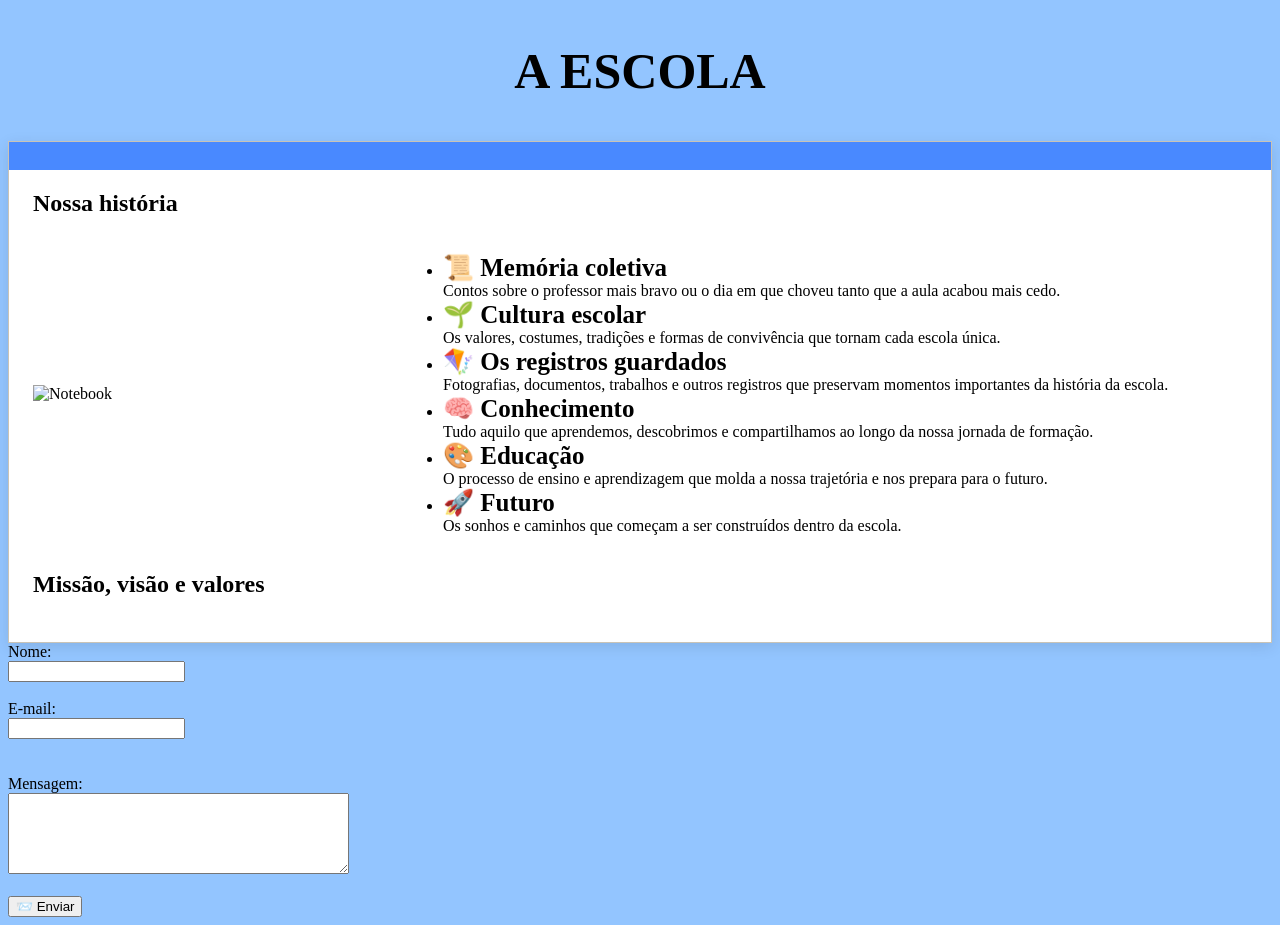
==== aula 1.html @ 06542d73 "Add files via upload" ====
<!DOCTYPE html>

<html lang="pt-br">
	<head>
	<meta charset="UTF-8">
		<title>Meu site</title>	
		
		<link rel="stylesheet" href="style.css">

	</head>

	<body>
		
		<h2 align="center" class="destaque-item1 class="titulo-site"><strong>A ESCOLA</strong></h2> 
		<p>
		</p>
<div class="card-escola">
	<div class="card-escola1">
	</div>	
		<h2>Nossa história</h2>
<div class="linha">

  <img src="Imagem.jpg" width="350" alt="Notebook">

  <ul>
	<li><strong class="destaque-item">&#128220; Memória coletiva</strong> <br> Contos sobre o professor mais bravo ou o dia em que choveu tanto que a aula acabou mais cedo.</li>
	<li><strong class="destaque-item">&#127793; Cultura escolar</strong> <br> Os valores, costumes, tradições e formas de convivência que tornam cada escola única.</li>
    <li><strong class="destaque-item">&#129665; Os registros guardados</strong> <br> Fotografias, documentos, trabalhos e outros registros que preservam momentos importantes da história da escola.</li>
    <li><strong class="destaque-item">&#129504; Conhecimento</strong> <br> Tudo aquilo que aprendemos, descobrimos e compartilhamos ao longo da nossa jornada de formação.</li>
	<li><strong class="destaque-item">&#x1F3A8; Educação</strong> <br> O processo de ensino e aprendizagem que molda a nossa trajetória e nos prepara para o futuro.</li>
	<li><strong class="destaque-item">&#x1F680; Futuro</strong> <br> Os sonhos e caminhos que começam a ser construídos dentro da escola.</li>
</ul>

</div>
		<h2>Missão, visão e valores</h2>
	<div class="card-missao">
	</div>		
</div>	
</div>
	<label for="nome">
	Nome:
	</label>
	<br>
	<input
	type="text"
	id="nome"
	name="nome">

	<br><br>		
	<label for="email">
	E-mail:
	</label>
	<br>
	<input
	type="email"
	id="email"
	name="email">
	
	<br><br><br>
	<label for="mensagem">
	Mensagem:
	</label>
	<br>
	<textarea
	id="mensagem"
	name="mensagem"
	rows="5"
	cols="40"
	></textarea>
	<br><br>
<a href=""><button type="button">&#128232; Enviar</button></a>


</form>

	</body>
	</h1>
</html>
---- style.css ----
body {    

  color: rgb(0, 0, 0);	
background-color: rgba(112, 179, 255, 0.753);
}
form { 
background-color: rgba(103, 136, 255, 0.767);
padding: 20px;
border-radius: 10px;
box-shadow: 0px 0px 10px rgb(0, 0, 0);
max-width: 385px;
margin: 0 auto;
}
.titulo-site {
text-align: center;
}
.linha {
display: flex;
align-items: center;
gap: 20px;
}
.destaque-item {
  font-size: 25px;
}
.card-escola {
  background: #FFFFFF;
  border: 1px solid #C9C3B6;
  border-radius: 0px 0px 5 5;
  padding: 24px;
  box-shadow: 0 4px 14px rgba(0,0,0,0.10);
}

.card-escola1 h2 {
  margin-top: 0;
  font-size: 25px;
}
.card-escola1 {
  background: #1768ffc7;
  margin: -24px -24px 20px -24px;
  padding: 14px 22px;
  border-radius: 0px 0px 0 0;
}

.destaque-item1 {
	align-item: center;
  font-size: 50px;
}
.card-missao h2 {
  margin-top: 0;
  font-size: 25px;
}
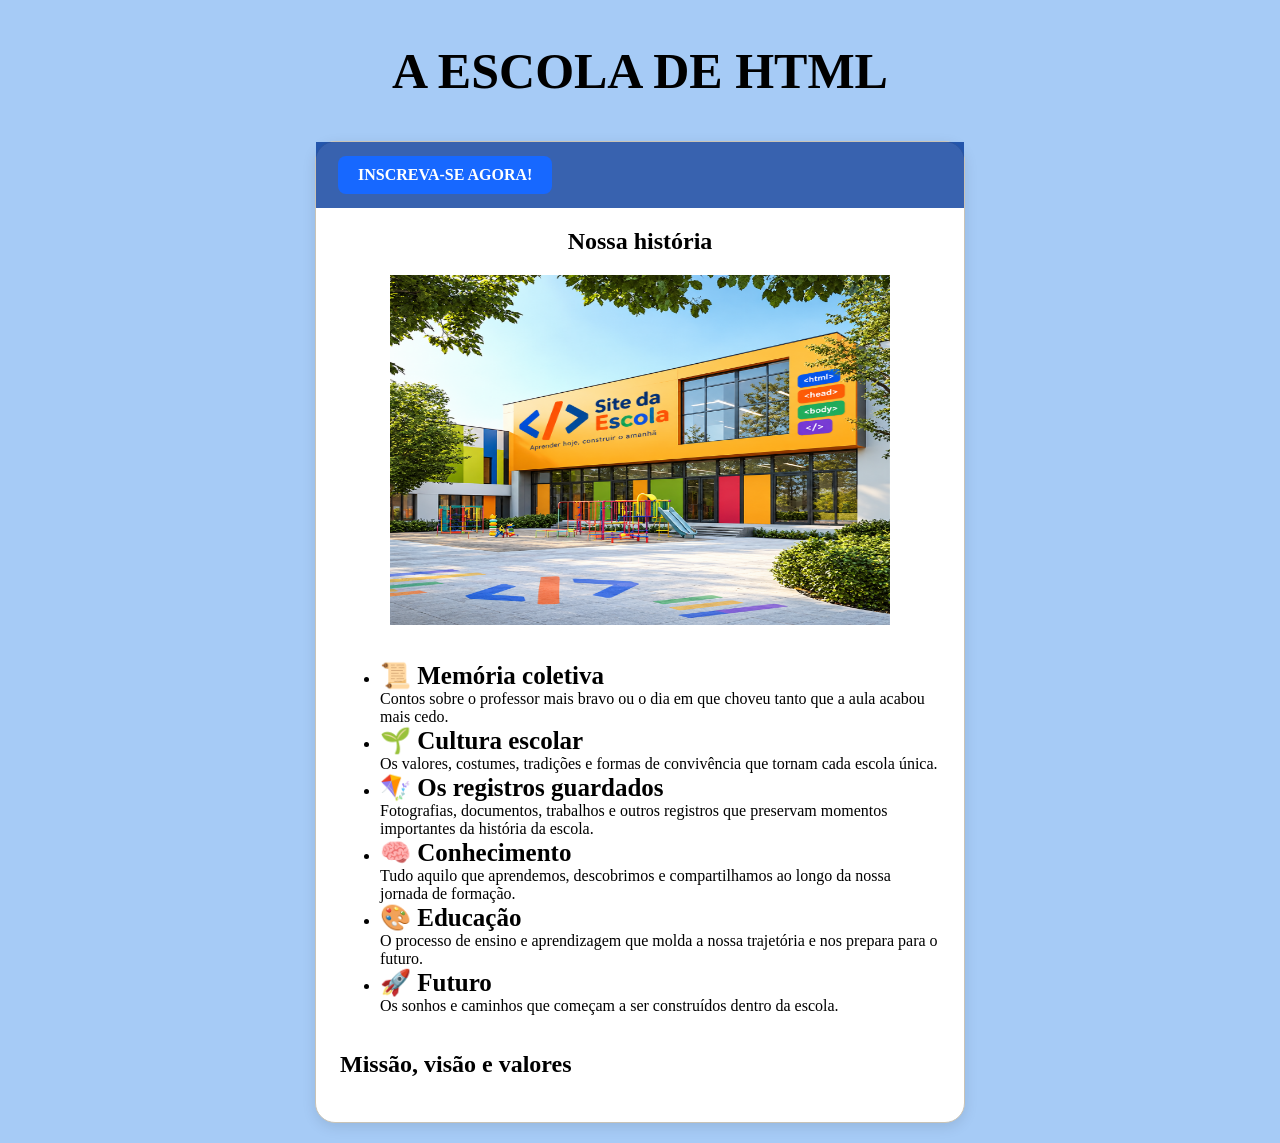
==== commit b187460f: "Add files via upload" ====
--- a/aula 1.html
+++ b/aula 1.html
@@ -7,20 +7,23 @@
 		
 		<link rel="stylesheet" href="style.css">
 
+
 	</head>
 
 	<body>
 		
-		<h2 align="center" class="destaque-item1 class="titulo-site"><strong>A ESCOLA</strong></h2> 
-		<p>
-		</p>
+	<h2 align="center" class="destaque-item1" class="titulo-site" ><strong>A ESCOLA DE HTML</strong></h2> 
 <div class="card-escola">
-	<div class="card-escola1">
+
+<div class="card-escola1">
+	<a href="matricula.html" class="botao">INSCREVA-SE AGORA!</a>
 	</div>	
-		<h2>Nossa história</h2>
+	
+		<h2 class="Nossa.Hitoria" align="center" >Nossa história</h2>
+ 	
 <div class="linha">
 
-  <img src="Imagem.jpg" width="350" alt="Notebook">
+<img class="card-img" src="imagem.jpg" alt="Fachada da escola">
 
   <ul>
 	<li><strong class="destaque-item">&#128220; Memória coletiva</strong> <br> Contos sobre o professor mais bravo ou o dia em que choveu tanto que a aula acabou mais cedo.</li>
@@ -37,39 +40,6 @@
 	</div>		
 </div>	
 </div>
-	<label for="nome">
-	Nome:
-	</label>
-	<br>
-	<input
-	type="text"
-	id="nome"
-	name="nome">
-
-	<br><br>		
-	<label for="email">
-	E-mail:
-	</label>
-	<br>
-	<input
-	type="email"
-	id="email"
-	name="email">
-	
-	<br><br><br>
-	<label for="mensagem">
-	Mensagem:
-	</label>
-	<br>
-	<textarea
-	id="mensagem"
-	name="mensagem"
-	rows="5"
-	cols="40"
-	></textarea>
-	<br><br>
-<a href=""><button type="button">&#128232; Enviar</button></a>
-
 
 </form>
 
--- a/style.css
+++ b/style.css
@@ -1,10 +1,10 @@
 body {    
 
   color: rgb(0, 0, 0);	
-background-color: rgba(112, 179, 255, 0.753);
+background-color: rgba(137, 187, 244, 0.753);
 }
 form { 
-background-color: rgba(103, 136, 255, 0.767);
+background-color: rgba(143, 168, 255, 0.767);
 padding: 20px;
 border-radius: 10px;
 box-shadow: 0px 0px 10px rgb(0, 0, 0);
@@ -12,7 +12,10 @@
 margin: 0 auto;
 }
 .titulo-site {
-text-align: center;
+  color:#FFFFFF;
+  text-align: center;
+  padding: 2px 6px;
+  border-radius: 4px;
 }
 .linha {
 display: flex;
@@ -22,12 +25,28 @@
 .destaque-item {
   font-size: 25px;
 }
-.card-escola {
+.linha {
+  display: flex;
+  flex-direction: column;   /* ← adicione esta linha */
+  align-items: center;
+  gap: 20px;
+}
+.card-escola { 
+   max-width: 600px;
+   margin: 20px auto;
+   background: #fff;
+   border-radius: 20px;
+   padding: 20px;
+   box-shadow: 0 4px 15px rgba(0,0,0,0.2);
   background: #FFFFFF;
   border: 1px solid #C9C3B6;
   border-radius: 0px 0px 5 5;
   padding: 24px;
   box-shadow: 0 4px 14px rgba(0,0,0,0.10);
+}
+.card-img {
+  max-width: 100%;       
+  height: auto;
 }
 
 .card-escola1 h2 {
@@ -35,7 +54,7 @@
   font-size: 25px;
 }
 .card-escola1 {
-  background: #1768ffc7;
+  background: #003699c7;
   margin: -24px -24px 20px -24px;
   padding: 14px 22px;
   border-radius: 0px 0px 0 0;
@@ -49,4 +68,50 @@
   margin-top: 0;
   font-size: 25px;
 }
-  
+
+
+.botao {
+  display: inline-block;
+  background: #1768ff;
+  color: #fff;
+  padding: 10px 20px;
+  border-radius: 8px;
+  text-decoration: none;   /* tira o sublinhado do link */
+  font-weight: bold;
+}
+
+.botao:hover {
+  background: #0f4fcc;     /* escurece quando passa o mouse */
+}
+.titulo-matricula {
+  color:#00089dc7;
+  font-size: 20px;
+}
+
+.Nossa.Hitoria {
+  font-size: 20px;
+  font-weight: bold;
+}
+
+.card-img {
+  width: 450px;
+  height: auto;
+}
+.card-img {
+  width: 500px;
+  height: 350px;    /* estica/achata */
+}
+.card-img-2 {
+  display: block;
+  width: 450px;
+  height: auto;
+  margin: 0 auto;
+  max-width: 100%;
+}
+.card-img-2 {
+  display: block;   /* ← o segredo */
+  width: 500px;
+  height: 350px;    /* estica/achata */
+  margin: 0 auto;   /* não ultrapassa o card */
+  max-width: 100%;
+}
